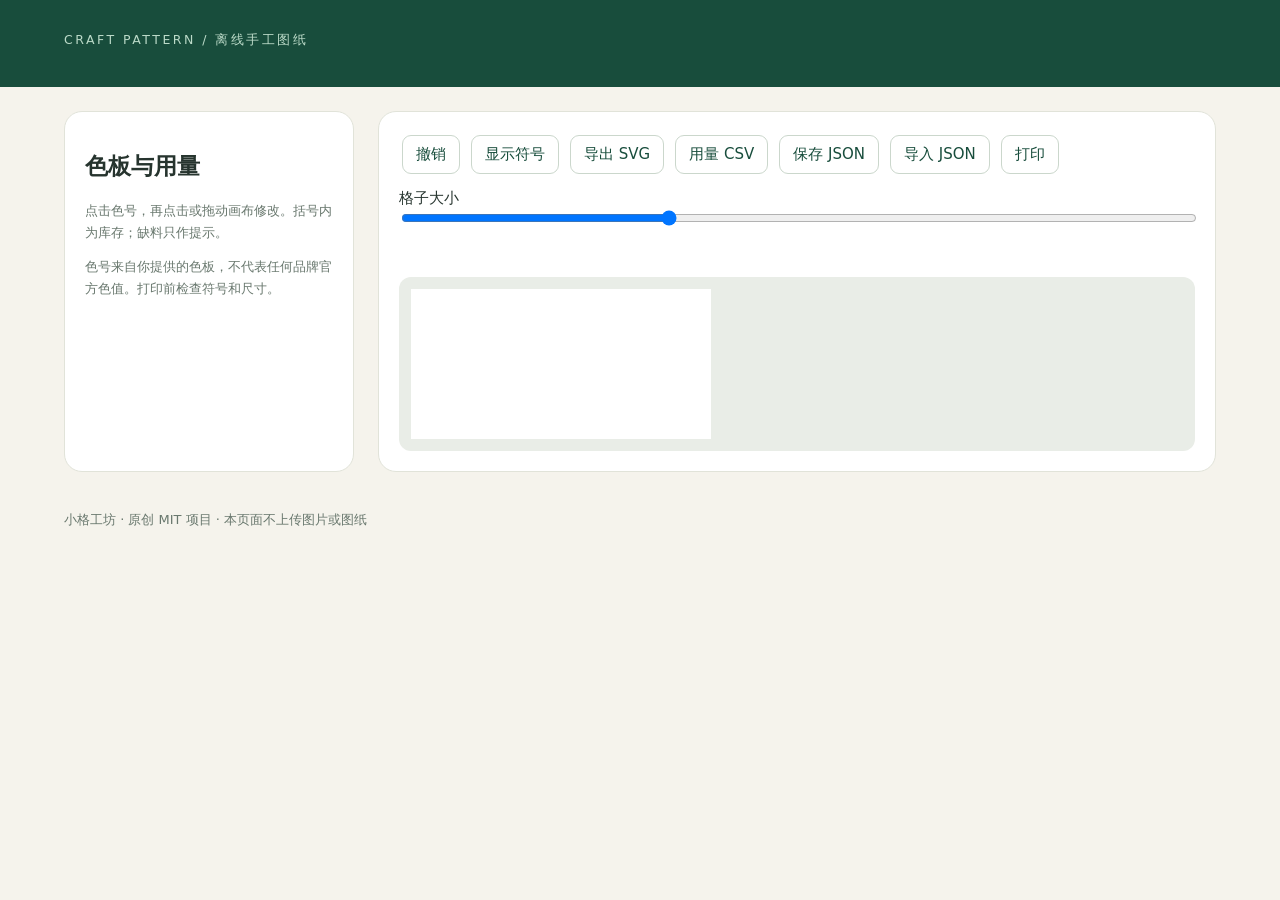
==== assets/template.html @ 4159e54b "Implement standalone skill with editable demo, domain validation and tests" ====
<!doctype html><html lang="zh-CN"><meta charset="utf-8"><meta name="viewport" content="width=device-width, initial-scale=1"><title>小格工坊 · Craft Pattern</title>
<style>
:root{font:15px system-ui,sans-serif;color:#26342e;background:#f5f3ec}*{box-sizing:border-box}section,aside{min-width:0}body{margin:0}header{padding:30px 5vw;background:#184d3c;color:#fff}header small{letter-spacing:.2em;color:#bbdac8}h1{margin:8px 0;font-size:32px}main{display:grid;grid-template-columns:290px 1fr;gap:24px;margin:24px 5vw}section,aside{background:#fff;border:1px solid #e1e3d9;border-radius:18px;padding:20px}button,input,select{font:inherit}button{cursor:pointer;padding:9px 13px;border:1px solid #cbd7cc;border-radius:9px;background:white;color:#184d3c;margin:3px}button:hover,button.active{background:#184d3c;color:#fff}label{display:block;margin:12px 0}input[type=range]{width:100%}.swatch{display:flex;align-items:center;gap:8px;width:100%;text-align:left}.dot{width:22px;height:22px;border-radius:6px;border:1px solid #bbb;flex-shrink:0}.muted{font-size:13px;color:#69786e;line-height:1.65}.toolbar{display:flex;flex-wrap:wrap;align-items:center;gap:5px}.viewport{overflow:auto;max-height:75vh;background:#e9ede7;border-radius:12px;margin-top:15px;padding:12px}canvas{display:block;background:white;image-rendering:pixelated;touch-action:none}#stats{font-weight:600;margin:12px 0}.short{color:#b44230}#message{min-height:20px;color:#b44230}footer{padding:15px 5vw;color:#69786e;font-size:13px}@media(max-width:800px){main{grid-template-columns:1fr;margin:16px}header{padding:24px}.viewport{max-height:60vh}h1{font-size:27px}}@media print{header{background:white;color:black;padding:8px}main{display:block;margin:0}aside,.toolbar,.muted,#message,footer{display:none}.viewport{max-height:none;overflow:visible;background:white;padding:0}section{border:0}canvas{max-width:100%;height:auto}}
</style>
<header><small>CRAFT PATTERN / 离线手工图纸</small><h1 id="title"></h1><div id="subtitle"></div></header>
<main><aside><h2>色板与用量</h2><p class="muted">点击色号，再点击或拖动画布修改。括号内为库存；缺料只作提示。</p><div id="palette"></div><p id="stats"></p><p class="muted">色号来自你提供的色板，不代表任何品牌官方色值。打印前检查符号和尺寸。</p></aside><section><div class="toolbar"><button id="undo">撤销</button><button id="symbols">显示符号</button><button id="svg">导出 SVG</button><button id="csv">用量 CSV</button><button id="save">保存 JSON</button><button id="load">导入 JSON</button><button id="print">打印</button><input id="file" type="file" accept="application/json" hidden></div><label>格子大小 <input id="zoom" type="range" min="8" max="32" value="16"></label><div id="message" role="status"></div><div class="viewport"><canvas id="grid"></canvas></div></section></main><footer>小格工坊 · 原创 MIT 项目 · 本页面不上传图片或图纸</footer>
<script id="initial" type="application/json">__DATA__</script><script>
'use strict';let data=JSON.parse(document.querySelector('#initial').textContent),brush=0,showSymbols=false,history=[],painting=false,changed=false;const $=s=>document.querySelector(s),canvas=$('#grid'),ctx=canvas.getContext('2d');
function valid(d){if(!d||d.version!==1||!Number.isInteger(d.width)||!Number.isInteger(d.height)||d.width<4||d.height<4||d.width>160||d.height>160||!Array.isArray(d.palette)||d.palette.length<2||d.palette.length>36||!Array.isArray(d.cells)||d.cells.length!==d.width*d.height)throw Error('图纸结构或尺寸无效');let ids=new Set();d.palette.forEach(c=>{if(!c||typeof c.id!=='string'||!c.id||ids.has(c.id)||!/^#[0-9a-f]{6}$/i.test(c.hex)||c.stock!=null&&(!Number.isInteger(c.stock)||c.stock<0))throw Error('色板无效');ids.add(c.id)});if(d.cells.some(c=>!Number.isInteger(c)||c<0||c>=d.palette.length))throw Error('格子色号无效');return d}
function counts(){let c=Array(data.palette.length).fill(0);data.cells.forEach(v=>c[v]++);return c}
function palette(){const c=counts();$('#palette').replaceChildren();data.palette.forEach((v,i)=>{let b=document.createElement('button');b.className='swatch'+(brush===i?' active':'');let dot=document.createElement('span');dot.className='dot';dot.style.background=v.hex;let t=document.createElement('span');t.textContent=`${(i+1).toString(36).toUpperCase()} · ${v.id}  ${c[i]}${v.stock!=null?' / '+v.stock:''}`;if(v.stock!=null&&c[i]>v.stock){let e=document.createElement('strong');e.className='short';e.textContent=' 缺 '+(c[i]-v.stock);b.append(e)}b.prepend(dot,t);b.onclick=()=>{brush=i;palette()};$('#palette').append(b)});$('#stats').textContent=`${data.width} × ${data.height} · 共 ${data.cells.length} 格`}
function draw(){const n=Number($('#zoom').value);canvas.width=data.width*n;canvas.height=data.height*n;for(let y=0;y<data.height;y++)for(let x=0;x<data.width;x++){let v=data.cells[y*data.width+x];ctx.fillStyle=data.palette[v].hex;ctx.fillRect(x*n,y*n,n,n);ctx.strokeStyle=(x%10===0||y%10===0)?'#56675d':'#0002';ctx.lineWidth=.5;ctx.strokeRect(x*n,y*n,n,n);if(showSymbols){let hex=data.palette[v].hex;let lum=parseInt(hex.slice(1,3),16)*.2126+parseInt(hex.slice(3,5),16)*.7152+parseInt(hex.slice(5,7),16)*.0722;ctx.fillStyle=lum>140?'#111':'#fff';ctx.font=`${n*.65}px monospace`;ctx.textAlign='center';ctx.textBaseline='middle';ctx.fillText((v+1).toString(36).toUpperCase(),(x+.5)*n,(y+.5)*n)}}$('#title').textContent=String(data.title||'手工图纸');$('#subtitle').textContent=(data.mode==='cross-stitch'?'十字绣':'拼豆')+' · 点击每一格，让图纸更适合你';palette()}
function paint(e){let r=canvas.getBoundingClientRect(),x=Math.floor((e.clientX-r.left)*canvas.width/r.width/Number($('#zoom').value)),y=Math.floor((e.clientY-r.top)*canvas.height/r.height/Number($('#zoom').value));if(x>=0&&x<data.width&&y>=0&&y<data.height){data.cells[y*data.width+x]=brush;changed=true;draw()}}
canvas.onpointerdown=e=>{history.push(data.cells.slice());if(history.length>30)history.shift();painting=true;canvas.setPointerCapture(e.pointerId);paint(e)};canvas.onpointermove=e=>{if(painting)paint(e)};canvas.onpointerup=canvas.onpointercancel=()=>painting=false;$('#undo').onclick=()=>{if(history.length){data.cells=history.pop();draw()}};$('#zoom').oninput=draw;$('#symbols').onclick=()=>{showSymbols=!showSymbols;draw()};function download(name,body,type){let a=document.createElement('a'),u=URL.createObjectURL(new Blob([body],{type}));a.href=u;a.download=name;a.click();setTimeout(()=>URL.revokeObjectURL(u),1000)}$('#save').onclick=()=>download('pattern.json',JSON.stringify(data,null,2),'application/json');$('#load').onclick=()=>$('#file').click();$('#file').onchange=async e=>{try{let f=e.target.files[0];if(!f)return;if(f.size>5e6)throw Error('文件太大');data=valid(JSON.parse(await f.text()));history=[];brush=0;draw();$('#message').textContent='已导入'}catch(err){$('#message').textContent=err.message}e.target.value=''};$('#csv').onclick=()=>{let c=counts();download('materials.csv','\ufeff符号,色号,颜色,数量,库存,缺料\n'+data.palette.map((p,i)=>[(i+1).toString(36).toUpperCase(),'"'+((/^[=+@\-\t\r]/.test(p.id)?"'":'')+p.id).replaceAll('"','""')+'"',p.hex,c[i],p.stock??'',p.stock==null?'':Math.max(0,c[i]-p.stock)].join(',')).join('\n'),'text/csv;charset=utf-8')};$('#svg').onclick=()=>{let parts=[`<svg xmlns="http://www.w3.org/2000/svg" width="${data.width*5}mm" height="${data.height*5}mm" viewBox="0 0 ${data.width*20} ${data.height*20}">`];data.cells.forEach((v,i)=>{let x=i%data.width*20,y=Math.floor(i/data.width)*20;parts.push(`<rect x="${x}" y="${y}" width="20" height="20" fill="${data.palette[v].hex}" stroke="#777" stroke-width=".5"/>`);if(showSymbols)parts.push(`<text x="${x+10}" y="${y+14}" text-anchor="middle" font-size="12" fill="${contrast(data.palette[v].hex)}">${(v+1).toString(36).toUpperCase()}</text>`)});parts.push('</svg>');download('pattern.svg',parts.join(''),'image/svg+xml')};function contrast(h){return parseInt(h.slice(1,3),16)*.2126+parseInt(h.slice(3,5),16)*.7152+parseInt(h.slice(5,7),16)*.0722>140?'#111':'#fff'}$('#print').onclick=()=>window.print();valid(data);draw();
</script></html>
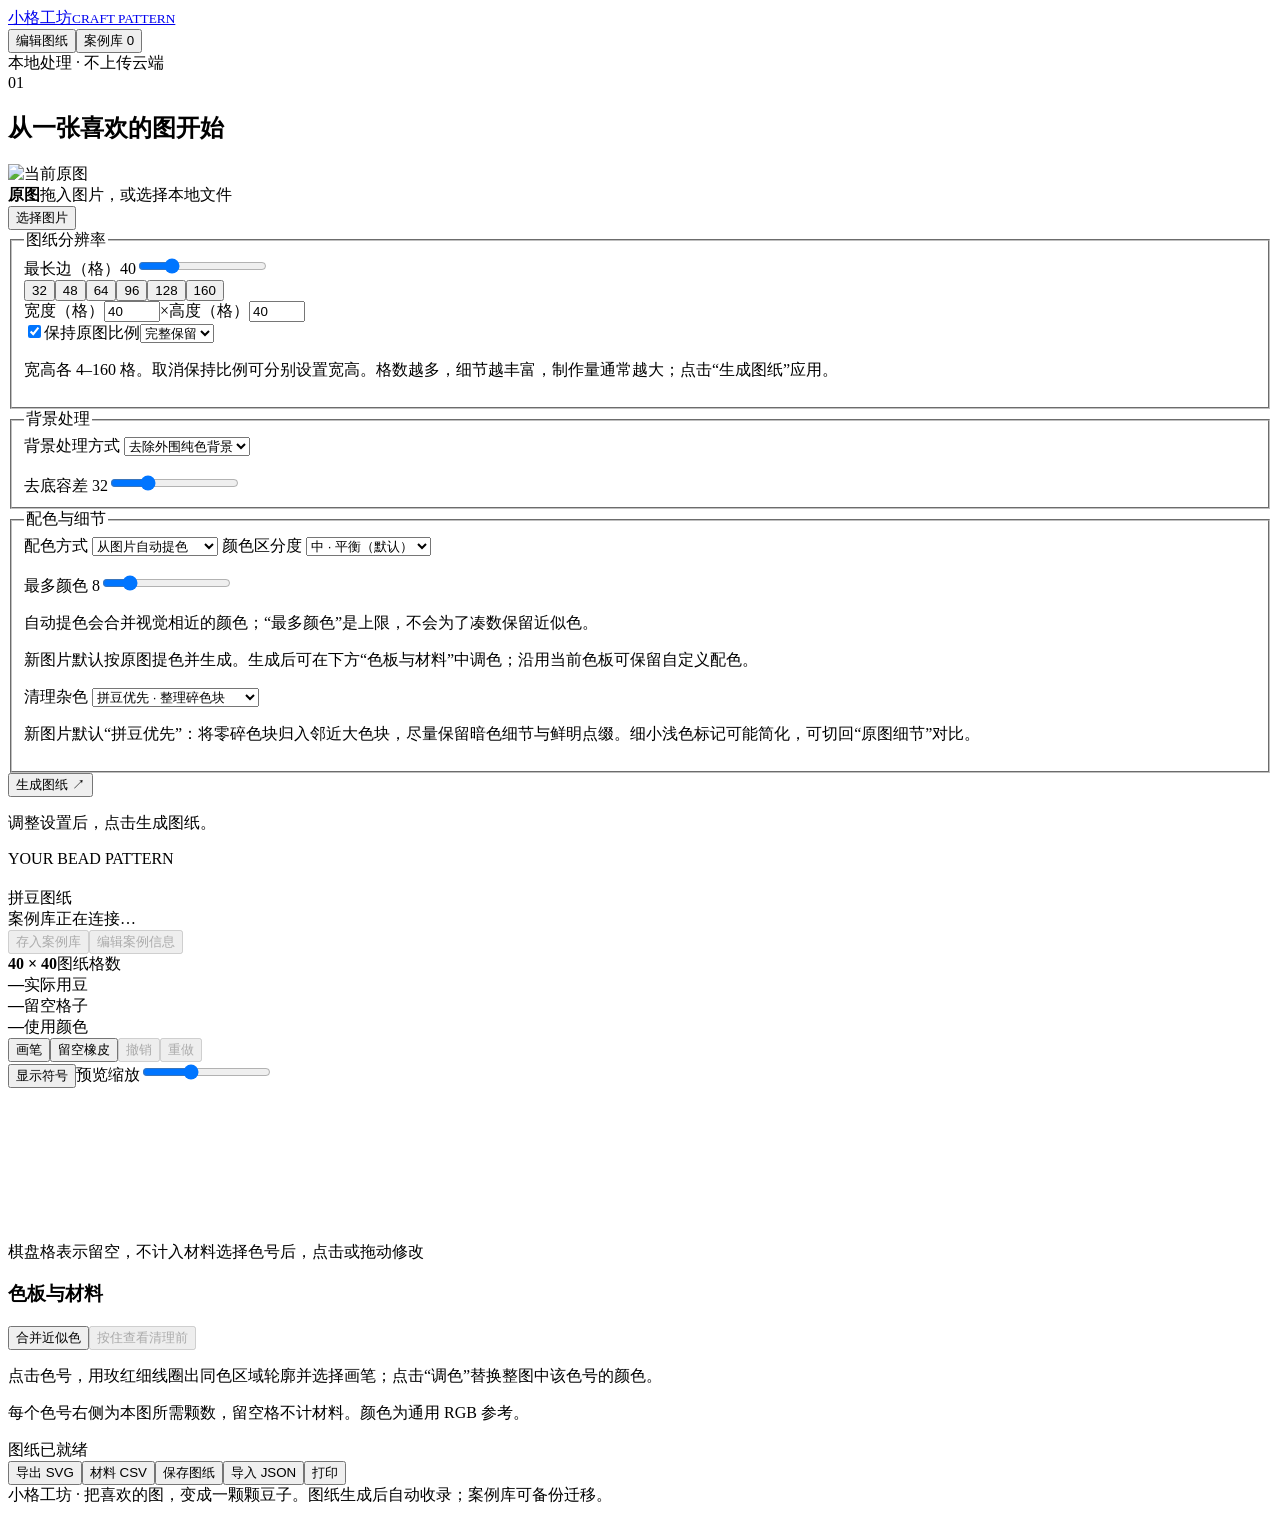
==== commit 12d9e6d5: "Complete image-to-pattern workflows and standardize development checks" ====
--- a/assets/template.html
+++ b/assets/template.html
@@ -1,15 +1,104 @@
-<!doctype html><html lang="zh-CN"><meta charset="utf-8"><meta name="viewport" content="width=device-width, initial-scale=1"><title>小格工坊 · Craft Pattern</title>
-<style>
-:root{font:15px system-ui,sans-serif;color:#26342e;background:#f5f3ec}*{box-sizing:border-box}section,aside{min-width:0}body{margin:0}header{padding:30px 5vw;background:#184d3c;color:#fff}header small{letter-spacing:.2em;color:#bbdac8}h1{margin:8px 0;font-size:32px}main{display:grid;grid-template-columns:290px 1fr;gap:24px;margin:24px 5vw}section,aside{background:#fff;border:1px solid #e1e3d9;border-radius:18px;padding:20px}button,input,select{font:inherit}button{cursor:pointer;padding:9px 13px;border:1px solid #cbd7cc;border-radius:9px;background:white;color:#184d3c;margin:3px}button:hover,button.active{background:#184d3c;color:#fff}label{display:block;margin:12px 0}input[type=range]{width:100%}.swatch{display:flex;align-items:center;gap:8px;width:100%;text-align:left}.dot{width:22px;height:22px;border-radius:6px;border:1px solid #bbb;flex-shrink:0}.muted{font-size:13px;color:#69786e;line-height:1.65}.toolbar{display:flex;flex-wrap:wrap;align-items:center;gap:5px}.viewport{overflow:auto;max-height:75vh;background:#e9ede7;border-radius:12px;margin-top:15px;padding:12px}canvas{display:block;background:white;image-rendering:pixelated;touch-action:none}#stats{font-weight:600;margin:12px 0}.short{color:#b44230}#message{min-height:20px;color:#b44230}footer{padding:15px 5vw;color:#69786e;font-size:13px}@media(max-width:800px){main{grid-template-columns:1fr;margin:16px}header{padding:24px}.viewport{max-height:60vh}h1{font-size:27px}}@media print{header{background:white;color:black;padding:8px}main{display:block;margin:0}aside,.toolbar,.muted,#message,footer{display:none}.viewport{max-height:none;overflow:visible;background:white;padding:0}section{border:0}canvas{max-width:100%;height:auto}}
-</style>
-<header><small>CRAFT PATTERN / 离线手工图纸</small><h1 id="title"></h1><div id="subtitle"></div></header>
-<main><aside><h2>色板与用量</h2><p class="muted">点击色号，再点击或拖动画布修改。括号内为库存；缺料只作提示。</p><div id="palette"></div><p id="stats"></p><p class="muted">色号来自你提供的色板，不代表任何品牌官方色值。打印前检查符号和尺寸。</p></aside><section><div class="toolbar"><button id="undo">撤销</button><button id="symbols">显示符号</button><button id="svg">导出 SVG</button><button id="csv">用量 CSV</button><button id="save">保存 JSON</button><button id="load">导入 JSON</button><button id="print">打印</button><input id="file" type="file" accept="application/json" hidden></div><label>格子大小 <input id="zoom" type="range" min="8" max="32" value="16"></label><div id="message" role="status"></div><div class="viewport"><canvas id="grid"></canvas></div></section></main><footer>小格工坊 · 原创 MIT 项目 · 本页面不上传图片或图纸</footer>
-<script id="initial" type="application/json">__DATA__</script><script>
-'use strict';let data=JSON.parse(document.querySelector('#initial').textContent),brush=0,showSymbols=false,history=[],painting=false,changed=false;const $=s=>document.querySelector(s),canvas=$('#grid'),ctx=canvas.getContext('2d');
-function valid(d){if(!d||d.version!==1||!Number.isInteger(d.width)||!Number.isInteger(d.height)||d.width<4||d.height<4||d.width>160||d.height>160||!Array.isArray(d.palette)||d.palette.length<2||d.palette.length>36||!Array.isArray(d.cells)||d.cells.length!==d.width*d.height)throw Error('图纸结构或尺寸无效');let ids=new Set();d.palette.forEach(c=>{if(!c||typeof c.id!=='string'||!c.id||ids.has(c.id)||!/^#[0-9a-f]{6}$/i.test(c.hex)||c.stock!=null&&(!Number.isInteger(c.stock)||c.stock<0))throw Error('色板无效');ids.add(c.id)});if(d.cells.some(c=>!Number.isInteger(c)||c<0||c>=d.palette.length))throw Error('格子色号无效');return d}
-function counts(){let c=Array(data.palette.length).fill(0);data.cells.forEach(v=>c[v]++);return c}
-function palette(){const c=counts();$('#palette').replaceChildren();data.palette.forEach((v,i)=>{let b=document.createElement('button');b.className='swatch'+(brush===i?' active':'');let dot=document.createElement('span');dot.className='dot';dot.style.background=v.hex;let t=document.createElement('span');t.textContent=`${(i+1).toString(36).toUpperCase()} · ${v.id}  ${c[i]}${v.stock!=null?' / '+v.stock:''}`;if(v.stock!=null&&c[i]>v.stock){let e=document.createElement('strong');e.className='short';e.textContent=' 缺 '+(c[i]-v.stock);b.append(e)}b.prepend(dot,t);b.onclick=()=>{brush=i;palette()};$('#palette').append(b)});$('#stats').textContent=`${data.width} × ${data.height} · 共 ${data.cells.length} 格`}
-function draw(){const n=Number($('#zoom').value);canvas.width=data.width*n;canvas.height=data.height*n;for(let y=0;y<data.height;y++)for(let x=0;x<data.width;x++){let v=data.cells[y*data.width+x];ctx.fillStyle=data.palette[v].hex;ctx.fillRect(x*n,y*n,n,n);ctx.strokeStyle=(x%10===0||y%10===0)?'#56675d':'#0002';ctx.lineWidth=.5;ctx.strokeRect(x*n,y*n,n,n);if(showSymbols){let hex=data.palette[v].hex;let lum=parseInt(hex.slice(1,3),16)*.2126+parseInt(hex.slice(3,5),16)*.7152+parseInt(hex.slice(5,7),16)*.0722;ctx.fillStyle=lum>140?'#111':'#fff';ctx.font=`${n*.65}px monospace`;ctx.textAlign='center';ctx.textBaseline='middle';ctx.fillText((v+1).toString(36).toUpperCase(),(x+.5)*n,(y+.5)*n)}}$('#title').textContent=String(data.title||'手工图纸');$('#subtitle').textContent=(data.mode==='cross-stitch'?'十字绣':'拼豆')+' · 点击每一格，让图纸更适合你';palette()}
-function paint(e){let r=canvas.getBoundingClientRect(),x=Math.floor((e.clientX-r.left)*canvas.width/r.width/Number($('#zoom').value)),y=Math.floor((e.clientY-r.top)*canvas.height/r.height/Number($('#zoom').value));if(x>=0&&x<data.width&&y>=0&&y<data.height){data.cells[y*data.width+x]=brush;changed=true;draw()}}
-canvas.onpointerdown=e=>{history.push(data.cells.slice());if(history.length>30)history.shift();painting=true;canvas.setPointerCapture(e.pointerId);paint(e)};canvas.onpointermove=e=>{if(painting)paint(e)};canvas.onpointerup=canvas.onpointercancel=()=>painting=false;$('#undo').onclick=()=>{if(history.length){data.cells=history.pop();draw()}};$('#zoom').oninput=draw;$('#symbols').onclick=()=>{showSymbols=!showSymbols;draw()};function download(name,body,type){let a=document.createElement('a'),u=URL.createObjectURL(new Blob([body],{type}));a.href=u;a.download=name;a.click();setTimeout(()=>URL.revokeObjectURL(u),1000)}$('#save').onclick=()=>download('pattern.json',JSON.stringify(data,null,2),'application/json');$('#load').onclick=()=>$('#file').click();$('#file').onchange=async e=>{try{let f=e.target.files[0];if(!f)return;if(f.size>5e6)throw Error('文件太大');data=valid(JSON.parse(await f.text()));history=[];brush=0;draw();$('#message').textContent='已导入'}catch(err){$('#message').textContent=err.message}e.target.value=''};$('#csv').onclick=()=>{let c=counts();download('materials.csv','\ufeff符号,色号,颜色,数量,库存,缺料\n'+data.palette.map((p,i)=>[(i+1).toString(36).toUpperCase(),'"'+((/^[=+@\-\t\r]/.test(p.id)?"'":'')+p.id).replaceAll('"','""')+'"',p.hex,c[i],p.stock??'',p.stock==null?'':Math.max(0,c[i]-p.stock)].join(',')).join('\n'),'text/csv;charset=utf-8')};$('#svg').onclick=()=>{let parts=[`<svg xmlns="http://www.w3.org/2000/svg" width="${data.width*5}mm" height="${data.height*5}mm" viewBox="0 0 ${data.width*20} ${data.height*20}">`];data.cells.forEach((v,i)=>{let x=i%data.width*20,y=Math.floor(i/data.width)*20;parts.push(`<rect x="${x}" y="${y}" width="20" height="20" fill="${data.palette[v].hex}" stroke="#777" stroke-width=".5"/>`);if(showSymbols)parts.push(`<text x="${x+10}" y="${y+14}" text-anchor="middle" font-size="12" fill="${contrast(data.palette[v].hex)}">${(v+1).toString(36).toUpperCase()}</text>`)});parts.push('</svg>');download('pattern.svg',parts.join(''),'image/svg+xml')};function contrast(h){return parseInt(h.slice(1,3),16)*.2126+parseInt(h.slice(3,5),16)*.7152+parseInt(h.slice(5,7),16)*.0722>140?'#111':'#fff'}$('#print').onclick=()=>window.print();valid(data);draw();
-</script></html>
+<!doctype html>
+<html lang="zh-CN">
+<head>
+<meta charset="utf-8"><meta name="viewport" content="width=device-width, initial-scale=1">
+<title>小格工坊 · 拼豆图纸</title>
+<style>__STYLE__</style>
+</head>
+<body>
+<header class="page-header">
+  <a class="brand" href="#"><span class="brand-mark" aria-hidden="true"><i></i><i></i><i></i><i></i></span><span>小格工坊<small>CRAFT PATTERN</small></span></a>
+  <nav class="view-nav" aria-label="工作区"><button id="show-editor" class="view-tab active" aria-pressed="true">编辑图纸</button><button id="show-library" class="view-tab" aria-pressed="false">案例库 <span id="library-count">0</span></button></nav>
+  <span class="offline-badge"><span></span> 本地处理 · 不上传云端</span>
+</header>
+<main id="editor-view" class="workspace">
+  <aside class="setup-panel" aria-label="生成设置">
+    <div class="panel-heading"><span class="step">01</span><h1>从一张喜欢的图开始</h1></div>
+    <div id="drop-zone" class="upload-area">
+      <img id="source-preview" src="__SOURCE_IMAGE__" alt="当前原图" draggable="false">
+      <div class="upload-caption"><strong id="source-name">原图</strong><span>拖入图片，或选择本地文件</span></div>
+      <button id="upload" type="button" class="secondary wide">选择图片</button>
+      <input id="image-file" type="file" accept="image/png,image/jpeg,image/webp,image/gif,image/avif" hidden>
+    </div>
+    <form id="settings">
+      <fieldset><legend>图纸分辨率</legend>
+        <label class="range-label">最长边（格）<output id="resolution-value">40</output><input id="resolution" aria-label="图纸分辨率最长边" type="range" min="4" max="160" value="40"></label>
+        <div class="resolution-presets" aria-label="常用分辨率"><button type="button" data-resolution="32">32</button><button type="button" data-resolution="48">48</button><button type="button" data-resolution="64">64</button><button type="button" data-resolution="96">96</button><button type="button" data-resolution="128">128</button><button type="button" data-resolution="160">160</button></div>
+        <div class="dimension-row"><label>宽度（格）<input id="width" type="number" min="4" max="160" required value="40"></label><span class="times">×</span><label>高度（格）<input id="height" type="number" min="4" max="160" required value="40"></label></div>
+        <div class="inline-options"><label class="check"><input id="lock-ratio" type="checkbox" checked>保持原图比例</label><select id="fit" aria-label="图片适配方式"><option value="contain">完整保留</option><option value="cover">居中裁切</option></select></div>
+        <p id="resolution-summary" class="resolution-summary" aria-live="polite"></p>
+        <p class="help">宽高各 4–160 格。取消保持比例可分别设置宽高。格数越多，细节越丰富，制作量通常越大；点击“生成图纸”应用。</p>
+      </fieldset>
+      <fieldset><legend>背景处理</legend>
+        <label class="sr-only" for="background">背景处理方式</label>
+        <select id="background" class="wide"><option value="auto">去除外围纯色背景</option><option value="transparent">保留原图透明区域</option><option value="keep">背景也拼出来</option></select>
+        <p id="background-help" class="help"></p>
+        <label id="tolerance-label" class="range-label">去底容差 <output id="tolerance-value">32</output><input id="tolerance" type="range" min="0" max="120" value="32"></label>
+      </fieldset>
+      <fieldset><legend>配色与细节</legend>
+        <label class="sr-only" for="palette-mode">配色方式</label>
+        <select id="palette-mode" class="wide"><option value="auto">从图片自动提色</option><option value="current">沿用当前图纸色板</option></select>
+        <label class="select-label" for="color-detail">颜色区分度</label>
+        <select id="color-detail" class="wide"><option value="low">低 · 更少用色</option><option value="medium" selected>中 · 平衡（默认）</option><option value="high">高 · 更多层次</option></select>
+        <p id="color-detail-help" class="help" aria-live="polite"></p>
+        <label id="color-limit-label" class="range-label">最多颜色 <output id="color-limit-value">8</output><input id="color-limit" type="range" min="2" max="36" value="8"></label>
+        <p class="help">自动提色会合并视觉相近的颜色；“最多颜色”是上限，不会为了凑数保留近似色。</p>
+        <p class="help">新图片默认按原图提色并生成。生成后可在下方“色板与材料”中调色；沿用当前色板可保留自定义配色。</p>
+        <label class="select-label" for="cleanup">清理杂色</label>
+        <select id="cleanup" class="wide"><option value="4">拼豆优先 · 整理碎色块</option><option value="0">原图细节 · 保留全部色点</option><option value="1">保守 · 清理近色单格</option><option value="2">适中 · 清理 1–2 格近色块</option><option value="3">加强 · 清理 1–4 格近色块</option></select>
+        <p class="help">新图片默认“拼豆优先”：将零碎色块归入邻近大色块，尽量保留暗色细节与鲜明点缀。细小浅色标记可能简化，可切回“原图细节”对比。</p>
+      </fieldset>
+      <button id="generate" class="primary wide" type="submit">生成图纸 <span aria-hidden="true">↗</span></button>
+      <p id="settings-message" class="help settings-message">调整设置后，点击生成图纸。</p>
+    </form>
+  </aside>
+  <section class="editor-panel" aria-label="图纸编辑器">
+    <div class="editor-heading"><div><span class="eyebrow">YOUR BEAD PATTERN</span><h2 id="title"></h2></div><span id="mode-badge" class="tag">拼豆图纸</span></div>
+    <div class="case-bar"><span id="archive-state" role="status">案例库正在连接…</span><div><button id="archive-retry" class="text-button" hidden>重试保存</button><button id="archive-current" class="text-button" disabled>存入案例库</button><button id="edit-case-info" class="text-button" disabled>编辑案例信息</button></div></div>
+    <div class="summary-row"><div><strong id="size-stat">40 × 40</strong><span>图纸格数</span></div><div><strong id="bead-stat">—</strong><span>实际用豆</span></div><div><strong id="blank-stat">—</strong><span>留空格子</span></div><div><strong id="color-stat">—</strong><span>使用颜色</span></div></div>
+    <div class="editor-toolbar">
+      <div class="tool-group"><button id="brush" class="tool active" aria-pressed="true">画笔</button><button id="eraser" class="tool" aria-pressed="false">留空橡皮</button><span class="divider"></span><button id="undo" class="tool" disabled>撤销</button><button id="redo" class="tool" disabled>重做</button></div>
+      <div class="tool-group"><button id="symbols" class="tool" aria-pressed="false">显示符号</button><label class="zoom-control" title="仅调整屏幕显示大小，不改变图纸格数">预览缩放<input id="zoom" aria-label="预览缩放" type="range" min="6" max="28" value="14"></label></div>
+    </div>
+    <div id="viewport" class="viewport"><canvas id="grid" role="img" aria-label="可编辑拼豆图纸" tabindex="0"></canvas></div>
+    <div class="canvas-caption"><span><i class="checker-key"></i>棋盘格表示留空，不计入材料</span><span id="cursor-info">选择色号后，点击或拖动修改</span></div>
+    <div id="highlight-bar" class="highlight-bar" hidden><span id="highlight-info" role="status" aria-live="polite"></span><button id="clear-highlight" class="text-button" type="button">取消高亮</button></div>
+    <div id="message" class="notice" role="status" aria-live="polite"></div>
+    <section class="materials-section" aria-label="色板与材料"><div class="section-line"><h3>色板与材料</h3><div class="material-actions"><button id="merge-colors" class="text-button" type="button">合并近似色</button><button id="compare" class="text-button" disabled>按住查看清理前</button></div></div><p class="help">点击色号，用玫红细线圈出同色区域轮廓并选择画笔；点击“调色”替换整图中该色号的颜色。</p><div id="palette" class="palette"></div><p class="help">每个色号右侧为本图所需颗数，留空格不计材料。颜色为通用 RGB 参考。</p></section>
+    <div class="export-bar"><span id="save-state">图纸已就绪</span><div><button id="svg" class="secondary">导出 SVG</button><button id="csv" class="secondary">材料 CSV</button><button id="save" class="primary">保存图纸</button><button id="load" class="tool">导入 JSON</button><button id="print" class="tool">打印</button></div><input id="json-file" type="file" accept="application/json,.json" hidden></div>
+  </section>
+</main>
+<section id="library-view" class="library-view" aria-label="我的拼豆案例库" hidden>
+  <div class="library-heading"><div><span class="eyebrow">YOUR PATTERN COLLECTION</span><h1>我的拼豆案例</h1><p id="library-storage" class="help">正在连接本地案例库…</p></div><div class="library-actions"><button id="import-library" class="secondary" disabled>导入备份</button><button id="backup-library" class="secondary" disabled>导出备份</button><input id="library-backup-file" type="file" accept="application/json,.json" hidden></div></div>
+  <form id="library-search" class="library-search" role="search">
+    <label class="search-box"><span class="sr-only">搜索案例</span><input id="case-query" type="search" placeholder="搜索名称、标签、备注，如：小猫 挂件" autocomplete="off"><button type="submit" class="primary">搜索</button></label>
+    <div class="library-filters"><label>最大宽度<input id="filter-width" type="number" min="4" max="160" placeholder="不限"></label><label>最大高度<input id="filter-height" type="number" min="4" max="160" placeholder="不限"></label><label>最多颜色<input id="filter-colors" type="number" min="1" max="36" placeholder="不限"></label><label>最多豆数<input id="filter-beads" type="number" min="0" max="25600" placeholder="不限"></label><label>制作状态<select id="filter-status"><option value="">全部状态</option><option value="draft">草稿</option><option value="final">已定稿</option><option value="made">已制作</option></select></label><button id="clear-search" type="button" class="tool">清空筛选</button></div>
+  </form>
+  <div class="library-results-line"><span id="library-results" role="status">暂无案例</span><span class="help">生成后自动归档，修改后可存为新版本</span></div>
+  <div id="library-message" class="notice" role="status"></div>
+  <div id="case-list" class="case-list"></div>
+  <div id="library-empty" class="library-empty" hidden><span aria-hidden="true">▦</span><h2>还没有找到案例</h2><p>生成图纸后会自动收录，也可以把当前图纸存入案例库。</p><button id="empty-to-editor" class="secondary">去编辑图纸</button></div>
+  <button id="more-cases" class="secondary more-cases" hidden>加载更多</button>
+</section>
+<dialog id="color-dialog" class="color-dialog" aria-labelledby="color-dialog-title">
+  <form id="color-form">
+    <h2 id="color-dialog-title">调色</h2>
+    <p id="color-usage" class="help"></p>
+    <div class="color-comparison"><div><span id="color-old" class="color-sample"></span><small>当前颜色</small></div><span aria-hidden="true">→</span><div><span id="color-new" class="color-sample"></span><small>新颜色</small></div></div>
+    <label class="picker-label" for="color-picker">自选颜色<input id="color-picker" type="color" value="#FFFFFF"></label>
+    <label class="hex-label" for="color-hex">HEX 色值<input id="color-hex" type="text" value="#FFFFFF" pattern="#[0-9A-Fa-f]{6}" maxlength="7" required spellcheck="false" autocomplete="off"></label>
+    <p class="help">常用颜色</p><div id="quick-colors" class="quick-colors" role="group" aria-label="常用颜色"></div>
+    <div class="color-dialog-actions"><button id="cancel-color" type="button" class="secondary">取消</button><button id="apply-color" type="submit" class="primary">应用颜色</button></div>
+  </form>
+</dialog>
+<dialog id="case-info-dialog" class="case-info-dialog" aria-labelledby="case-info-title">
+  <form id="case-info-form"><div class="section-line"><h2 id="case-info-title">案例信息</h2><button id="close-case-info" type="button" class="tool" aria-label="关闭案例信息">关闭</button></div><label>案例名称<input id="case-name" required maxlength="200"></label><label>标签<input id="case-tags" maxlength="400" placeholder="用逗号分隔，如：小猫，动物，挂件"></label><label>制作状态<select id="case-status"><option value="draft">草稿</option><option value="final">已定稿</option><option value="made">已制作</option></select></label><label>备注<textarea id="case-description" rows="3" maxlength="4000" placeholder="制作心得、适合用途或材料说明"></textarea></label><p id="case-info-message" class="notice" role="status"></p><button id="save-case-info" class="primary wide" type="submit">保存案例信息</button></form>
+</dialog>
+<footer>小格工坊 · 把喜欢的图，变成一颗颗豆子。<span>图纸生成后自动收录；案例库可备份迁移。</span></footer>
+<script id="initial" type="application/json">__DATA__</script>
+<script>__CORE__</script>
+<script>__LIBRARY_CLIENT__</script>
+<script>__LIBRARY_UI__</script>
+<script>__EDITOR__</script>
+</body>
+</html>
